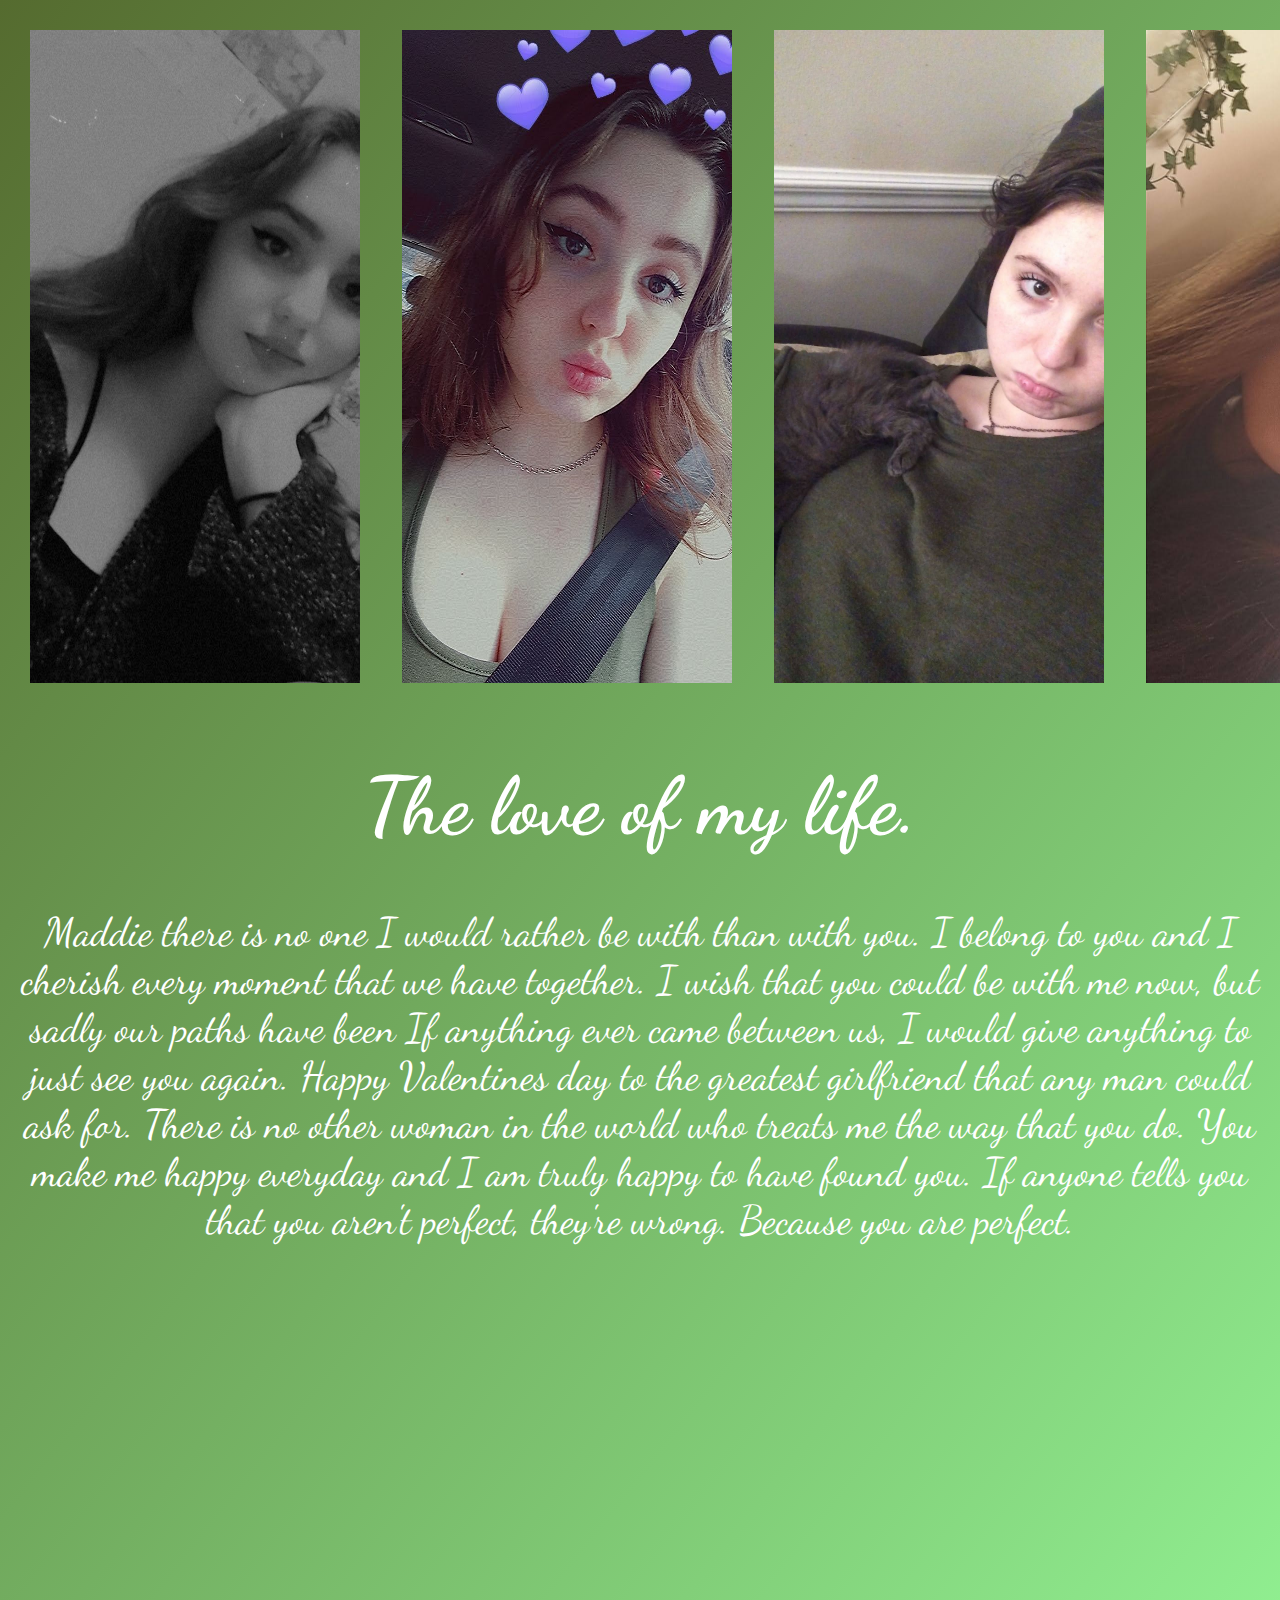
==== Untitled-1.html @ 2259838b "Add files via upload" ====
<!DOCTYPE html>
<html>
    <head>
        <link rel="stylesheet" href="Maddie.css">
        <link rel="preconnect" href="https://fonts.googleapis.com">
        <link rel="preconnect" href="https://fonts.gstatic.com" crossorigin>
        <link href="https://fonts.googleapis.com/css2?family=Dancing+Script&display=swap" rel="stylesheet">
    </head>
    <body>
        <table>
            <tr>
                <td><img src = "Snapchat-564105712.jpg" alt="Maddie" class="image"></td>
                <td><img src = "Snapchat-902780619.jpg" alt ="Maddie" class="image"></td>
                <td><img src = "Snapchat-2041034720.jpg" alt = "Maddie" class="image"></td>
                <td><img src = "Snapchat-2000741268.jpg" alt = "Maddie" class="image"></td>
                <td><img src = "Snapchat-566912276.jpg" alt = "Maddie" class="image"></td>
            </tr>
        </table>
            <div class="text">
                <h1>The love of my life.</h1>
                <p>Maddie there is no one I would rather be with than with you. I belong to you and I cherish every moment that we have together. I wish that you could be with me now, but sadly our paths have been If anything ever came between us, I would give anything to just see you again. Happy Valentines day to the greatest girlfriend that any man could ask for. There is no other woman in the world who treats me the way that you do. You make me happy everyday and I am truly happy to have found you. If anyone tells you that you aren't perfect, they're wrong. Because you are perfect. </p>
            </div>
        
         <iframe width="560" height="315" src="https://www.youtube.com/embed/RSsTx2TBrww" title="YouTube video player" frameborder="0" allow="accelerometer; autoplay; clipboard-write; encrypted-media; gyroscope; picture-in-picture; web-share" allowfullscreen></iframe>
         
         <iframe width="560" height="315" src="https://www.youtube.com/embed/u7XjPmN-tHw" title="YouTube video player" frameborder="0" allow="accelerometer; autoplay; clipboard-write; encrypted-media; gyroscope; picture-in-picture; web-share" allowfullscreen></iframe>
</body>
</html>
---- Maddie.css ----
.image{
    height: 652.5px;
    display: block;
    width: 330px;
}

.text{
    color:white;
    font-size: 40px;
    top: 50%;
    left: 50%;
    text-align:center;
    font-family: 'Dancing Script', cursive;
}
body{
    background-color: darkolivegreen;
    background-image: linear-gradient(to bottom right, darkolivegreen, lightgreen);
}
td{
    padding:20px;
}
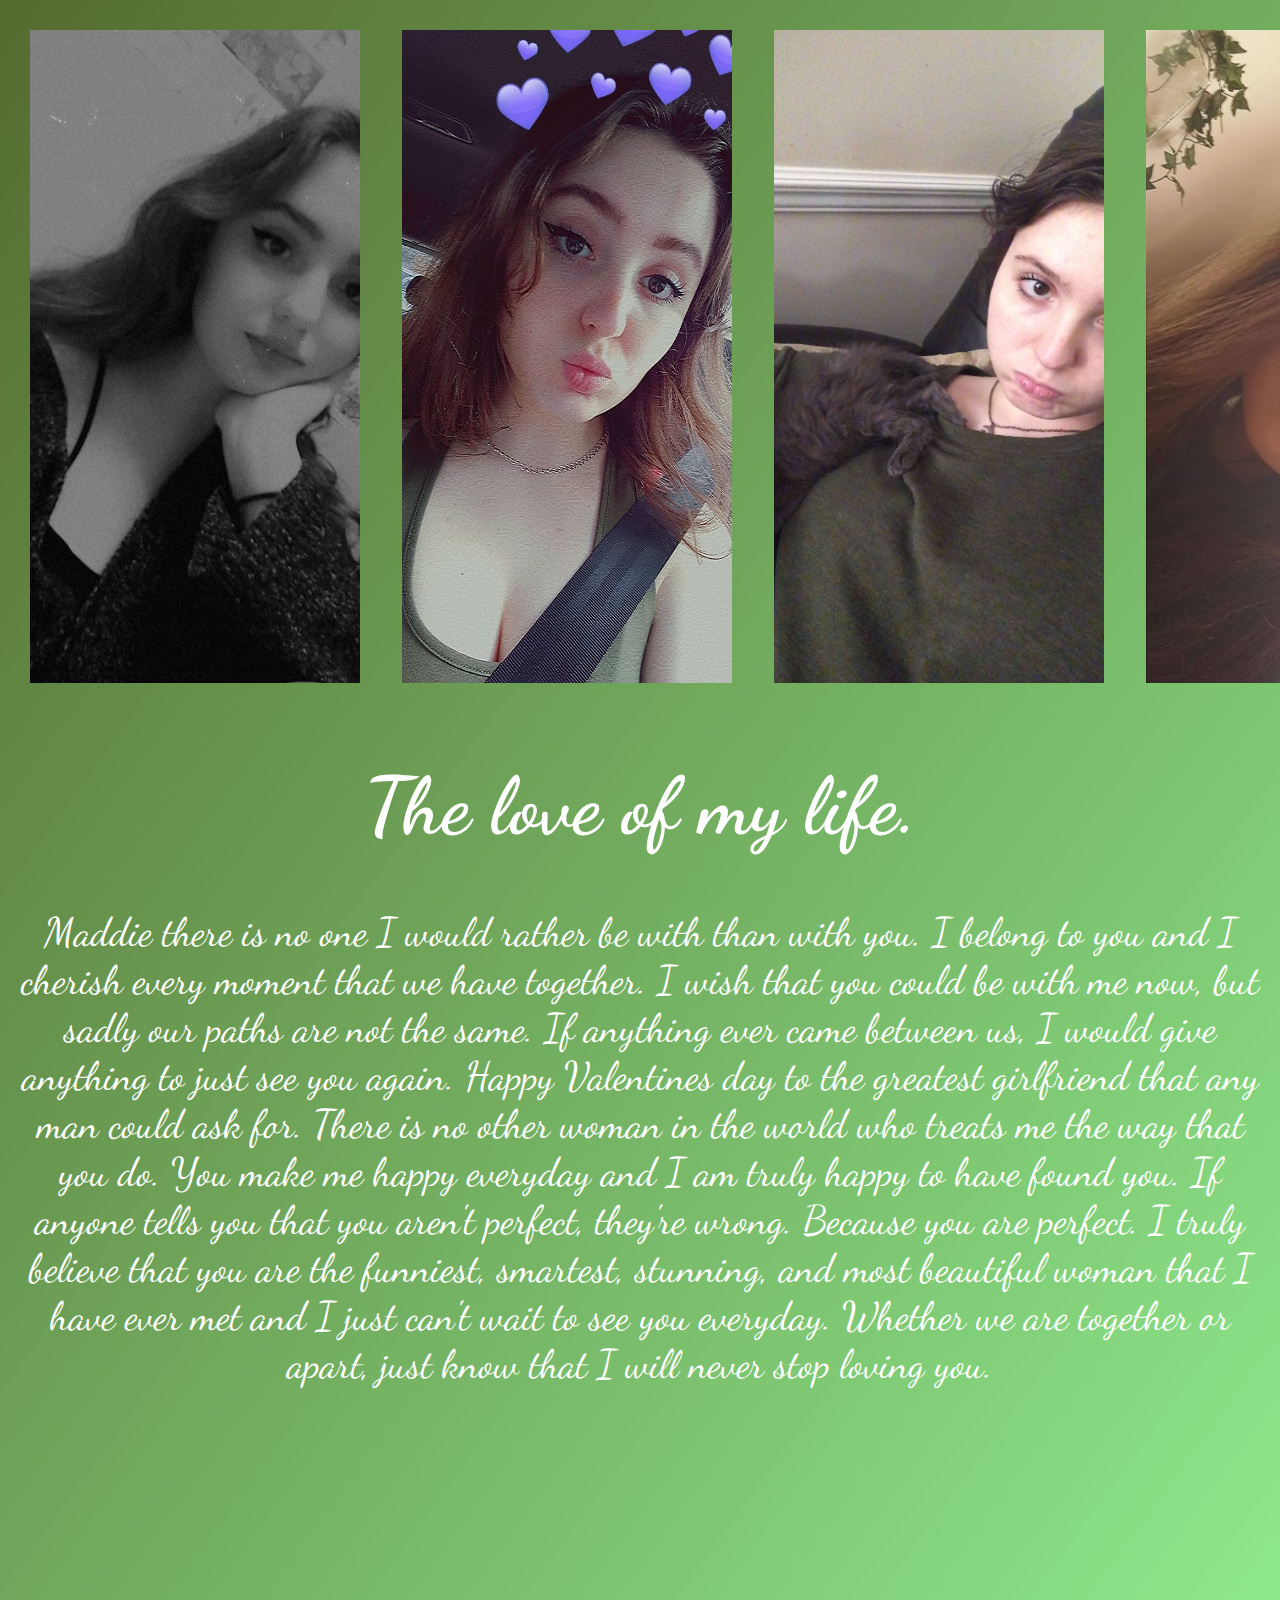
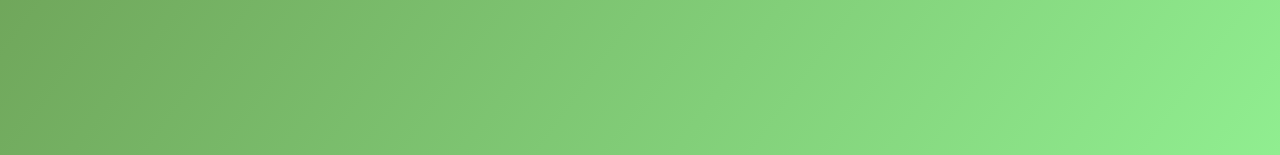
==== commit b8cae51b: "Add files via upload" ====
--- a/Untitled-1.html
+++ b/Untitled-1.html
@@ -18,7 +18,7 @@
         </table>
             <div class="text">
                 <h1>The love of my life.</h1>
-                <p>Maddie there is no one I would rather be with than with you. I belong to you and I cherish every moment that we have together. I wish that you could be with me now, but sadly our paths have been If anything ever came between us, I would give anything to just see you again. Happy Valentines day to the greatest girlfriend that any man could ask for. There is no other woman in the world who treats me the way that you do. You make me happy everyday and I am truly happy to have found you. If anyone tells you that you aren't perfect, they're wrong. Because you are perfect. </p>
+                <p>Maddie there is no one I would rather be with than with you. I belong to you and I cherish every moment that we have together. I wish that you could be with me now, but sadly our paths are not the same. If anything ever came between us, I would give anything to just see you again. Happy Valentines day to the greatest girlfriend that any man could ask for. There is no other woman in the world who treats me the way that you do. You make me happy everyday and I am truly happy to have found you. If anyone tells you that you aren't perfect, they're wrong. Because you are perfect. I truly believe that you are the funniest, smartest, stunning, and most beautiful woman that I have ever met and I just can't wait to see you everyday. Whether we are together or apart, just know that I will never stop loving you.</p>
             </div>
         
          <iframe width="560" height="315" src="https://www.youtube.com/embed/RSsTx2TBrww" title="YouTube video player" frameborder="0" allow="accelerometer; autoplay; clipboard-write; encrypted-media; gyroscope; picture-in-picture; web-share" allowfullscreen></iframe>
